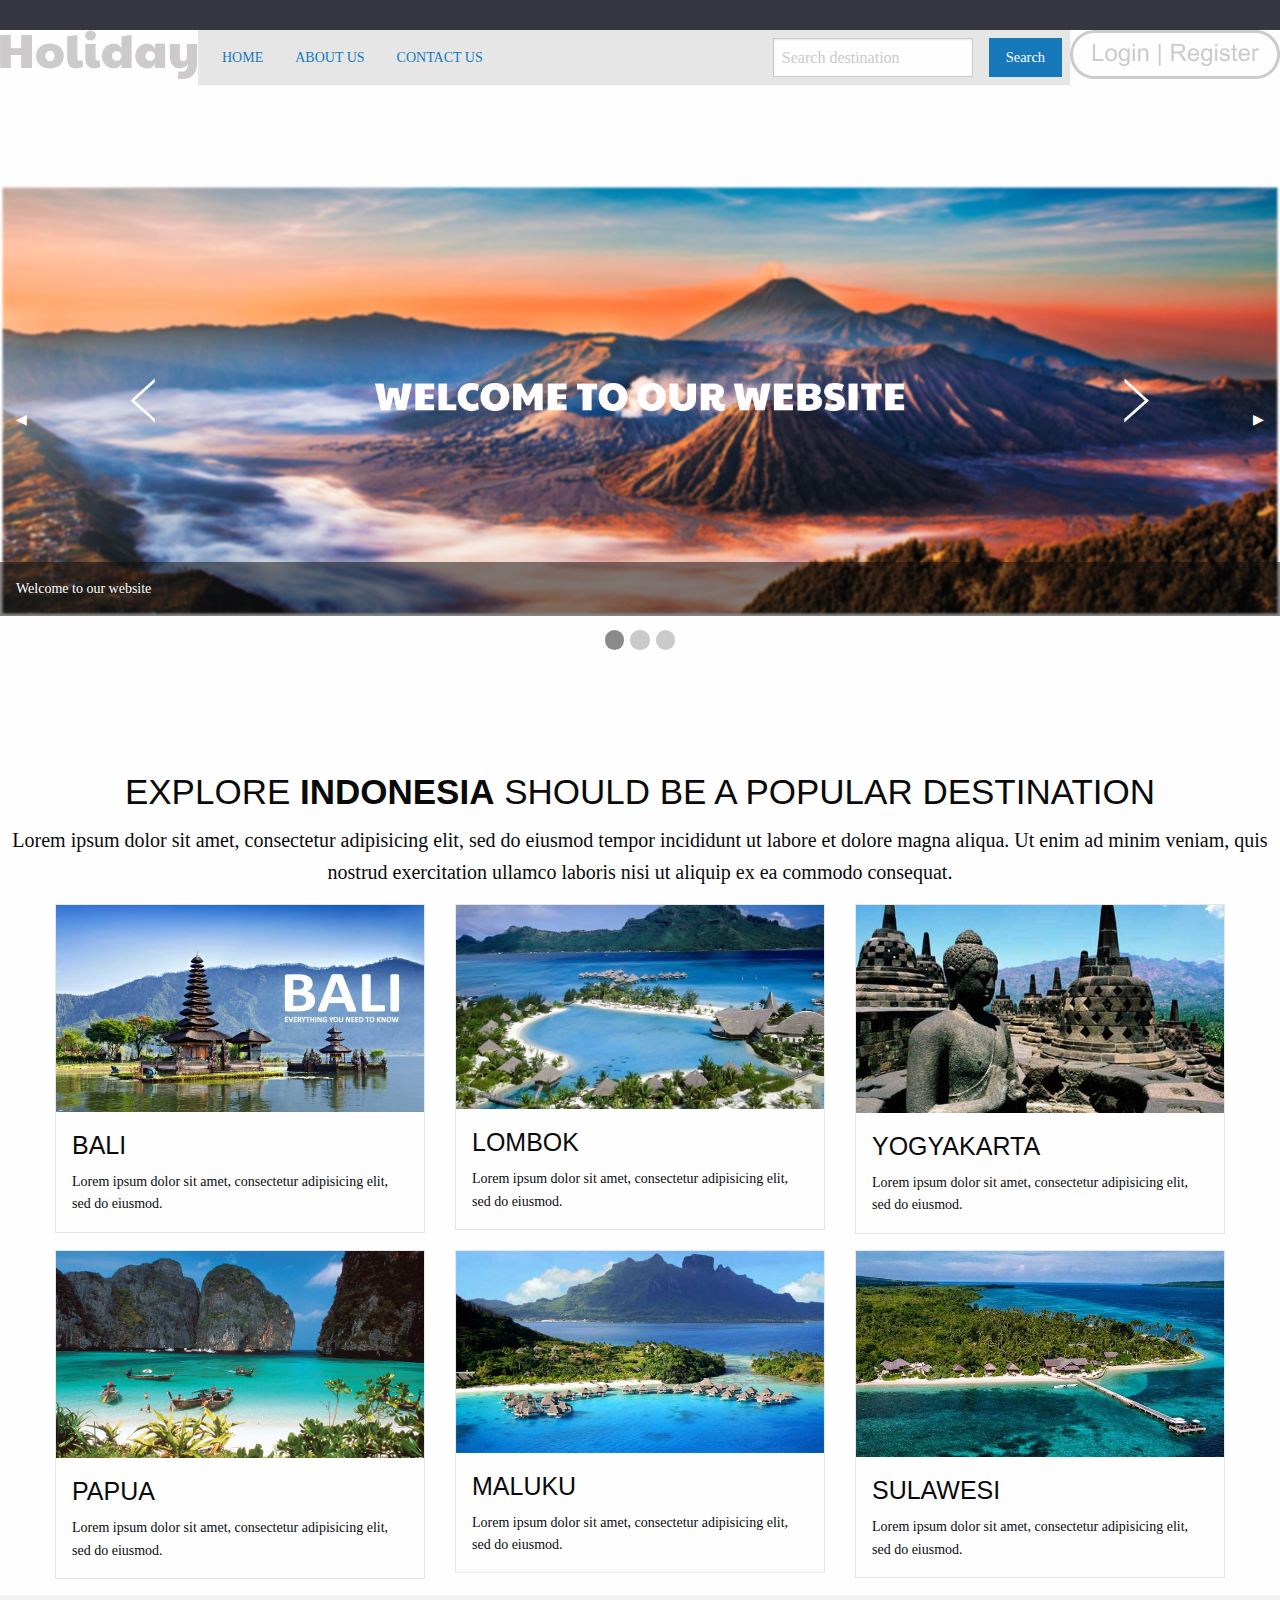
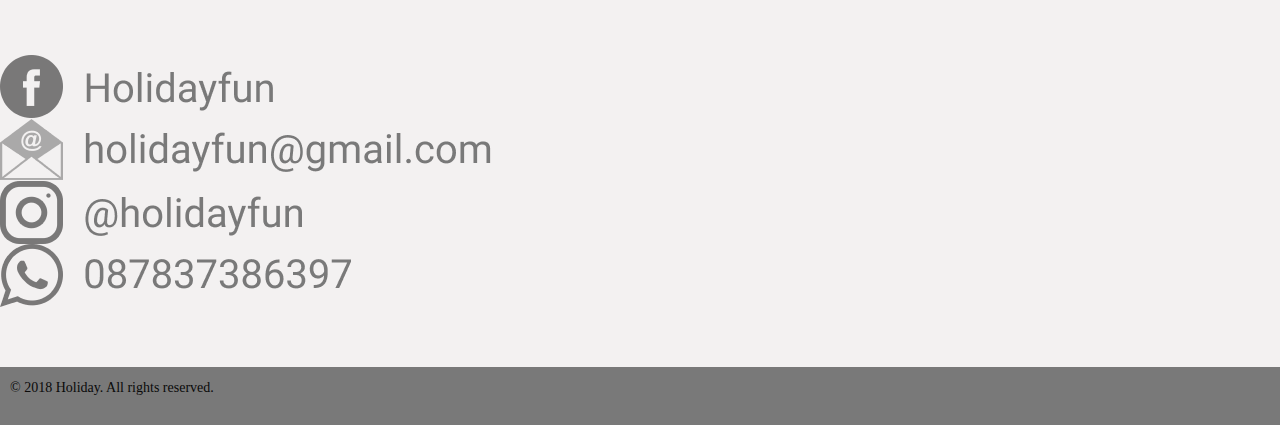
==== index.html @ 1210e340 "foundation-css" ====
<!doctype html>
<html class="no-js" lang="en" dir="ltr">
  <head>
    <meta charset="utf-8">
    <meta http-equiv="x-ua-compatible" content="ie=edge">
    <meta name="viewport" content="width=device-width, initial-scale=1.0">
    <title>Our Website</title>
    <link rel="stylesheet" href="css/font-awesome.min.css">
    <link rel="stylesheet" href="css/foundation.min.css">
    <link rel="stylesheet" href="css/app.css">
  </head>
  <body>
    <section class="topsection">
      <div class="row">
        <div class="columns medium-6 ">
          <div class="logo">
            <img src="assets/img/thumbnail/logo.png" alt="Logo">
          </div>
        </div>
        <div class="columns medium-6">
          <div class="login">
            <img src="assets/img/thumbnail/login.png" alt="Login">
          </div>
        </div>
      </div>
    </section>
  <section class="mainmenu">
    <div class="row">
      <div class="top-bar">
        <div class="top-bar-left">
          <ul class="dropdown menu" data-dropdown-menu>
            <li><a href="#">HOME</a></li>
            <li><a href="#">ABOUT US</a></li>
            <li><a href="#">CONTACT US</a></li>
          </ul>
        </div>
        <div class="top-bar-right">
          <ul class="menu">
            <li><input type="search" placeholder="Search destination"></li>
            <li><button type="button" class="button">Search</button></li>
          </ul>
        </div>
      </div>
    </div>
  </section>
<section class="slidersection">
  <div class="orbit" role="region" aria-label="Favorite Space Pictures" data-orbit>
  <div class="orbit-wrapper">
    <div class="orbit-controls">
      <button class="orbit-previous"><span class="show-for-sr">Previous Slide</span>&#9664;&#xFE0E;</button>
      <button class="orbit-next"><span class="show-for-sr">Next Slide</span>&#9654;&#xFE0E;</button>
    </div>
    <ul class="orbit-container">
      <li class="is-active orbit-slide">
        <figure class="orbit-figure">
          <img class="orbit-image" src="assets/img/thumbnail/banner.png" alt="Space">
          <figcaption class="orbit-caption">Welcome to our website</figcaption>
        </figure>
      </li>
      <li class="orbit-slide">
        <figure class="orbit-figure">
          <img class="orbit-image" src="assets/img/thumbnail/banner3.png" alt="Space">
          <figcaption class="orbit-caption">Our website title</figcaption>
        </figure>
      </li>
      <li class="orbit-slide">
        <figure class="orbit-figure">
          <img class="orbit-image" src="assets/img/thumbnail/banner2.png" alt="Space">
          <figcaption class="orbit-caption">Here will be title of website</figcaption>
        </figure>
      </li>
    </ul>
  </div>
  <nav class="orbit-bullets">
    <button class="is-active" data-slide="0"><span class="show-for-sr">First slide details.</span><span class="show-for-sr">Current Slide</span></button>
    <button data-slide="1"><span class="show-for-sr">Second slide details.</span></button>
    <button data-slide="2"><span class="show-for-sr">Third slide details.</span></button>
    </nav>
</div>
</section>
<section class="servicesection text-center">
  <div class="row">
    <div class="service">
      <h2>EXPLORE <span class="makebold">INDONESIA</span> SHOULD BE A POPULAR DESTINATION</h2>
      <p>Lorem ipsum dolor sit amet, consectetur adipisicing elit, sed do eiusmod tempor incididunt ut labore et dolore magna aliqua.
        Ut enim ad minim veniam, quis nostrud exercitation ullamco laboris nisi ut aliquip ex ea commodo consequat.
  </div>
</section>
<section class="productsection">
  <div class="grid-container">
  <div class="grid-x grid-padding-x small-up-2 medium-up-3">
    <div class="cell">
      <div class="card">
        <img src="assets/img/thumbnail/bali.jpg">
        <div class="card-section">
          <h4>BALI</h4>
          <p>Lorem ipsum dolor sit amet, consectetur adipisicing elit, sed do eiusmod.</p>
        </div>
      </div>
    </div>
    <div class="cell">
      <div class="card">
        <img src="assets/img/thumbnail/lombok.jpg">
        <div class="card-section">
          <h4>LOMBOK</h4>
          <p>Lorem ipsum dolor sit amet, consectetur adipisicing elit, sed do eiusmod.</p>
        </div>
      </div>
    </div>
    <div class="cell">
      <div class="card">
        <img src="assets/img/thumbnail/yogyakarta.jpg">
        <div class="card-section">
          <h4>YOGYAKARTA</h4>
          <p>Lorem ipsum dolor sit amet, consectetur adipisicing elit, sed do eiusmod.</p>
        </div>
      </div>
    </div>
  </div>
</div>
<div class="grid-container">
<div class="grid-x grid-padding-x small-up-2 medium-up-3">
  <div class="cell">
    <div class="card">
      <img src="assets/img/thumbnail/papua.jpg">
      <div class="card-section">
        <h4>PAPUA</h4>
        <p>Lorem ipsum dolor sit amet, consectetur adipisicing elit, sed do eiusmod.</p>
      </div>
    </div>
  </div>
  <div class="cell">
    <div class="card">
      <img src="assets/img/thumbnail/maluku.jpg">
      <div class="card-section">
        <h4>MALUKU</h4>
        <p>Lorem ipsum dolor sit amet, consectetur adipisicing elit, sed do eiusmod.</p>
      </div>
    </div>
  </div>
  <div class="cell">
    <div class="card">
      <img src="assets/img/thumbnail/sulawesi.jpg">
      <div class="card-section">
        <h4>SULAWESI</h4>
        <p>Lorem ipsum dolor sit amet, consectetur adipisicing elit, sed do eiusmod.</p>
      </div>
    </div>
  </div>
</div>
</div>
</section>


<section class="brand">
  <div class="row">
  <div class="medium-3 columns">
    <div class="samebrand">
      <img src="assets/img/thumbnail/brand.png">
    </div>
  </div>

  <div class="medium-3 columns">
    <div class="samebrand">
      <img src="assets/img/thumbnail/brand1.png">
    </div>
  </div>

  <div class="medium-3 columns">
    <div class="samebrand">
      <img src="assets/img/thumbnail/brand2.png">
    </div>
  </div>

  <div class="medium-3 columns">
    <div class="samebrand">
      <img src="assets/img/thumbnail/brand3.png">
    </div>
  </div>
</div>
</section>

<section class="footerbottom">
  <div class="row">
    <div class="medium-12 columns">
      <div class="footercenter">
        <p>&copy; 2018 Holiday. All rights reserved.</p>
      </div>
    </div>
  </div>
</section>

    <script src="js/vendor/jquery.js"></script>
    <script src="js/vendor/what-input.js"></script>
    <script src="js/vendor/foundation.js"></script>
    <script src="js/app.js"></script>
  </body>
</html>
---- css/app.css ----
*{padding: 0; margin: 0; outline: 0}
body{font-family: 'Paytone One'; font-size: 14px; line-height: 18px;}r
img{width: 100%;}
.topsection{background:#363640;padding: 15px 0}
.logo{float: left;}
.logo img{padding: 15px 0}
.login{float: right;}
.login img{padding: 15px 0}
font-size: 30px;
margin-left: 20px;

.menu > li:not (.menu-text) > a {
  border-bottom: 2px solid transparent;
  color: #8b8b8b;
  display: block;
  font-size: 15px;
  font-weight: bold;
  line-height: 1;
  padding: 0.7rem 1rem;
  text-transform: uppercase;
  border-bottom: 2px solid #02AFBA;
}
.menu > li:not (.menu-text) > a:hover{
  color: #02AFBA;border-bottom: 2px solid #02}

.slidersection{background:url(.../img/banner.png)no-repeat scroll 0 0; color: #fff; padding:100px 0}

.servicesection{}
.service h2{font-size: 35px}
.service p{font-size: 20px}
.sameservice{}
.sameservice i{}
.sameservice h3{}
.sameservice p{}
.makebold{
  font-weight: bold;
}

.brand{background:#F3F1F1; padding: 60px 0;}
.samebrand{}
.samebrand img{}

.footerbottom{padding: 10px; background: #797979;}
.footercenter{float: center;}
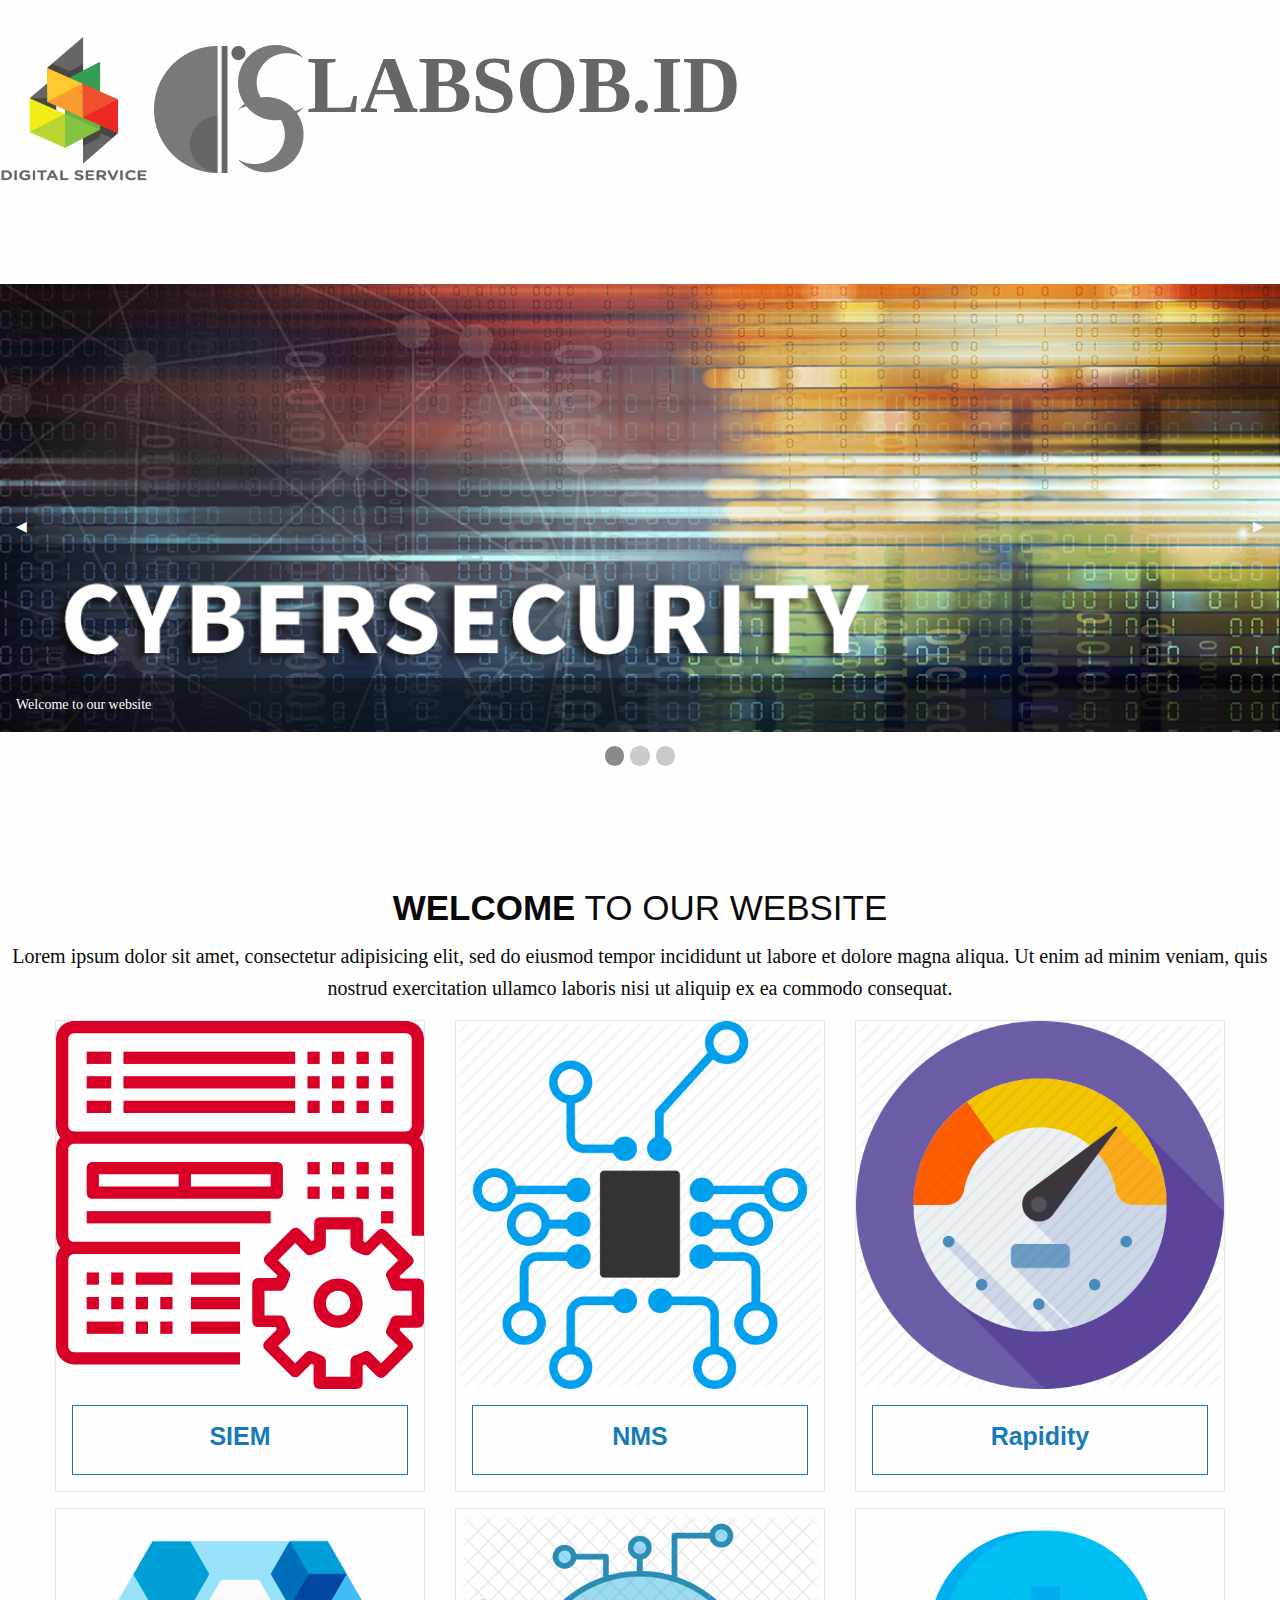
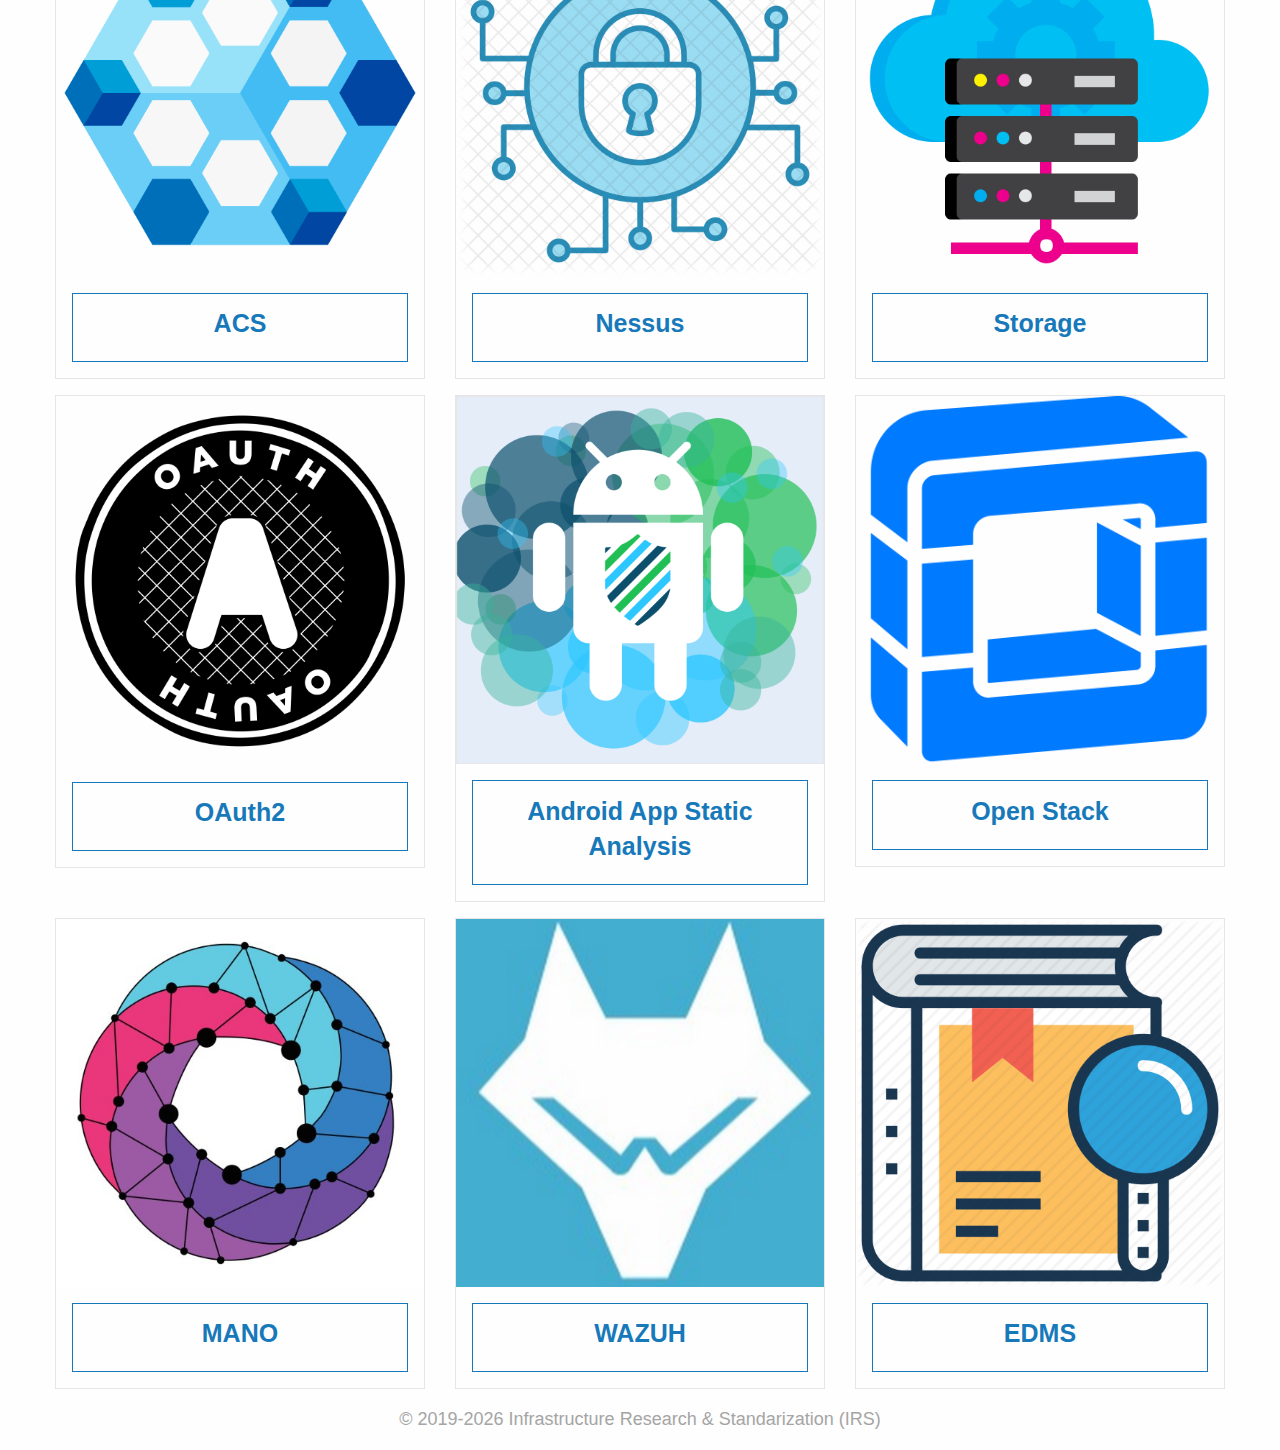
==== commit ee5d579e: "mayanedms" ====
--- a/index.html
+++ b/index.html
@@ -1,198 +1,232 @@
- <!doctype html>
+<!doctype html>
 <html class="no-js" lang="en" dir="ltr">
-  <head>
-    <meta charset="utf-8">
-    <meta http-equiv="x-ua-compatible" content="ie=edge">
-    <meta name="viewport" content="width=device-width, initial-scale=1.0">
-    <title>Our Website</title>
-    <link rel="stylesheet" href="css/font-awesome.min.css">
-    <link rel="stylesheet" href="css/foundation.min.css">
-    <link rel="stylesheet" href="css/app.css">
-  </head>
-  <body>
-    <section class="topsection">
-      <div class="row">
-        <div class="columns medium-6 ">
-          <div class="logo">
-            <img src="assets/img/thumbnail/logo.png" alt="Logo">
-          </div>
-        </div>
-        <div class="columns medium-6">
-          <div class="login">
-            <img src="assets/img/thumbnail/login.png" alt="Login">
+ <head>
+   <meta charset="utf-8">
+   <meta http-equiv="x-ua-compatible" content="ie=edge">
+   <meta name="viewport" content="width=device-width, initial-scale=1.0">
+   <title>Our Website</title>
+   <link rel="stylesheet" href="css/font-awesome.min.css">
+   <link rel="stylesheet" href="css/foundation.min.css">
+   <link rel="stylesheet" href="css/app.css">
+ </head>
+ <body>
+    <div class="row" style="margin-top:1%;">
+      <div class="columns">
+        <div class="large-12 columns medium-centered columns align-self-middel">
+          <div class="callot">
+            <label>
+            <img src="assets/img/thumbnail/ddslogo.png" style='height: 150px; width: 150px'/>
+            <img src="assets/img/thumbnail/dds.png" style='height: 50px%; width: 50px%'/>
+            <b style="font-size: 80px; font-style: arial; color: #666664;">LABSOB.ID</b>
+            </label>
           </div>
         </div>
       </div>
-    </section>
-  <section class="mainmenu">
-    <div class="row">
-      <div class="top-bar">
-        <div class="top-bar-left">
-          <ul class="dropdown menu" data-dropdown-menu>
-            <li><a href="#">HOME</a></li>
-            <li><a href="#">ABOUT US</a></li>
-            <li><a href="#">CONTACT US</a></li>
-          </ul>
-        </div>
-        <div class="top-bar-right">
-          <ul class="menu">
-            <li><input type="search" placeholder="Search destination"></li>
-            <li><button type="button" class="button">Search</button></li>
-          </ul>
-        </div>
-      </div>
     </div>
-  </section>
+  <!-- <section class="topsection">
+     <div class="row">
+       <div class="columns medium-6 ">
+         <div class="logo">
+           <img src="assets/img/thumbnail/logo.png" alt="Logo">
+         </div>
+       </div>
+       <div class="columns medium-6">
+         <div class="login">
+           <img src="assets/img/thumbnail/login.png" alt="Login">
+         </div>
+       </div>
+     </div>
+   </section>
+ <section class="mainmenu">
+   <div class="row">
+     <div class="top-bar">
+       <div class="top-bar-left">
+         <ul class="dropdown menu" data-dropdown-menu>
+           <li><a href="#">HOME</a></li>
+           <li><a href="#">ABOUT US</a></li>
+           <li><a href="#">CONTACT US</a></li>
+         </ul>
+       </div>
+       <div class="top-bar-right">
+         <ul class="menu">
+           <li><input type="search" placeholder="Search destination"></li>
+           <li><button type="button" class="button">Search</button></li>
+         </ul>
+       </div>
+     </div>
+   </div>
+ </section>//-->
 <section class="slidersection">
-  <div class="orbit" role="region" aria-label="Favorite Space Pictures" data-orbit>
-  <div class="orbit-wrapper">
-    <div class="orbit-controls">
-      <button class="orbit-previous"><span class="show-for-sr">Previous Slide</span>&#9664;&#xFE0E;</button>
-      <button class="orbit-next"><span class="show-for-sr">Next Slide</span>&#9654;&#xFE0E;</button>
-    </div>
-    <ul class="orbit-container">
-      <li class="is-active orbit-slide">
-        <figure class="orbit-figure">
-          <img class="orbit-image" src="assets/img/thumbnail/banner.png" alt="Space">
-          <figcaption class="orbit-caption">Welcome to our website</figcaption>
-        </figure>
-      </li>
-      <li class="orbit-slide">
-        <figure class="orbit-figure">
-          <img class="orbit-image" src="assets/img/thumbnail/banner3.png" alt="Space">
-          <figcaption class="orbit-caption">Our website title</figcaption>
-        </figure>
-      </li>
-      <li class="orbit-slide">
-        <figure class="orbit-figure">
-          <img class="orbit-image" src="assets/img/thumbnail/banner2.png" alt="Space">
-          <figcaption class="orbit-caption">Here will be title of website</figcaption>
-        </figure>
-      </li>
-    </ul>
-  </div>
-  <nav class="orbit-bullets">
-    <button class="is-active" data-slide="0"><span class="show-for-sr">First slide details.</span><span class="show-for-sr">Current Slide</span></button>
-    <button data-slide="1"><span class="show-for-sr">Second slide details.</span></button>
-    <button data-slide="2"><span class="show-for-sr">Third slide details.</span></button>
-    </nav>
+ <div class="orbit" role="region" aria-label="Favorite Space Pictures" data-orbit>
+ <div class="orbit-wrapper">
+   <div class="orbit-controls">
+     <button class="orbit-previous"><span class="show-for-sr">Previous Slide</span>&#9664;&#xFE0E;</button>
+     <button class="orbit-next"><span class="show-for-sr">Next Slide</span>&#9654;&#xFE0E;</button>
+   </div>
+   <ul class="orbit-container">
+     <li class="is-active orbit-slide">
+       <figure class="orbit-figure">
+         <img class="orbit-image" src="assets/img/thumbnail/landing1.jpg" alt="Space">
+         <figcaption class="orbit-caption">Welcome to our website</figcaption>
+       </figure>
+     </li>
+     <li class="orbit-slide">
+       <figure class="orbit-figure">
+         <img class="orbit-image" src="assets/img/thumbnail/landing2.jpg" alt="Space">
+         <figcaption class="orbit-caption">Our website title</figcaption>
+       </figure>
+     </li>
+     <li class="orbit-slide">
+       <figure class="orbit-figure">
+         <img class="orbit-image" src="assets/img/thumbnail/landing3.png" alt="Space">
+         <figcaption class="orbit-caption">Here will be title of website</figcaption>
+       </figure>
+     </li>
+   </ul>
+ </div>
+ <nav class="orbit-bullets">
+   <button class="is-active" data-slide="0"><span class="show-for-sr">First slide details.</span><span class="show-for-sr">Current Slide</span></button>
+   <button data-slide="1"><span class="show-for-sr">Second slide details.</span></button>
+   <button data-slide="2"><span class="show-for-sr">Third slide details.</span></button>
+   </nav>
 </div>
 </section>
 <section class="servicesection text-center">
-  <div class="row">
-    <div class="service">
-      <h2>EXPLORE <span class="makebold">INDONESIA</span> SHOULD BE A POPULAR DESTINATION</h2>
-      <p>Lorem ipsum dolor sit amet, consectetur adipisicing elit, sed do eiusmod tempor incididunt ut labore et dolore magna aliqua.
-        Ut enim ad minim veniam, quis nostrud exercitation ullamco laboris nisi ut aliquip ex ea commodo consequat.
-  </div>
+ <div class="row">
+   <div class="service">
+     <h2><span class="makebold">WELCOME</span> TO OUR WEBSITE</h2>
+     <p>Lorem ipsum dolor sit amet, consectetur adipisicing elit, sed do eiusmod tempor incididunt ut labore et dolore magna aliqua.
+       Ut enim ad minim veniam, quis nostrud exercitation ullamco laboris nisi ut aliquip ex ea commodo consequat.
+ </div>
 </section>
 <section class="productsection">
-  <div class="grid-container">
-  <div class="grid-x grid-padding-x small-up-2 medium-up-3">
-    <div class="cell">
-      <div class="card">
-        <img src="assets/img/thumbnail/bali.jpg">
-        <div class="card-section">
-          <h4>BALI</h4>
-          <p>Lorem ipsum dolor sit amet, consectetur adipisicing elit, sed do eiusmod.</p>
-        </div>
-      </div>
-    </div>
-    <div class="cell">
-      <div class="card">
-        <img src="assets/img/thumbnail/lombok.jpg">
-        <div class="card-section">
-          <h4>LOMBOK</h4>
-          <p>Lorem ipsum dolor sit amet, consectetur adipisicing elit, sed do eiusmod.</p>
-        </div>
-      </div>
-    </div>
-    <div class="cell">
-      <div class="card">
-        <img src="assets/img/thumbnail/yogyakarta.jpg">
-        <div class="card-section">
-          <h4>YOGYAKARTA</h4>
-          <p>Lorem ipsum dolor sit amet, consectetur adipisicing elit, sed do eiusmod.</p>
-        </div>
-      </div>
-    </div>
-  </div>
-</div>
-<div class="grid-container">
+ <div class="grid-container text-center">
+ <div class="grid-x grid-padding-x small-up-2 medium-up-3">
+   <div class="cell">
+     <div class="card">
+       <a href ="https://labsob.id/owner/"><img src="assets/img/thumbnail/siem.svg"></a>
+       <div class="card-section">
+         <a class="expanded button hollow" href ="https://labsob.id/owner/"><h4><span class="makebold">SIEM</span></h4></a>
+       </div>
+     </div>
+   </div>
+   <div class="cell">
+     <div class="card">
+       <a href="https://nms.labsob.id/"><img src="assets/img/thumbnail/nms.png"></a>
+       <div class="card-section">
+         <a class="expanded button hollow" href="https://nms.labsob.id/"><h4 class="makebold"><span>NMS</span></h4></a>
+       </div>
+     </div>
+   </div>
+   <div class="cell">
+     <div class="card">
+       <a href="https://rapidity.labsob.id/"><img src="assets/img/thumbnail/rapidity.png"></a>
+       <div class="card-section">
+         <a class="expanded button hollow" href="https://rapidity.labsob.id/"><h4><span class="makebold">Rapidity</span></h4></a>
+       </div>
+     </div>
+   </div>
+ </div>
+</div>
+<div class="grid-container text-center">
 <div class="grid-x grid-padding-x small-up-2 medium-up-3">
-  <div class="cell">
-    <div class="card">
-      <img src="assets/img/thumbnail/papua.jpg">
-      <div class="card-section">
-        <h4>PAPUA</h4>
-        <p>Lorem ipsum dolor sit amet, consectetur adipisicing elit, sed do eiusmod.</p>
-      </div>
-    </div>
-  </div>
-  <div class="cell">
-    <div class="card">
-      <img src="assets/img/thumbnail/maluku.jpg">
-      <div class="card-section">
-        <h4>MALUKU</h4>
-        <p>Lorem ipsum dolor sit amet, consectetur adipisicing elit, sed do eiusmod.</p>
-      </div>
-    </div>
-  </div>
-  <div class="cell">
-    <div class="card">
-      <img src="assets/img/thumbnail/sulawesi.jpg">
-      <div class="card-section">
-        <h4>SULAWESI</h4>
-        <p>Lorem ipsum dolor sit amet, consectetur adipisicing elit, sed do eiusmod.</p>
-      </div>
-    </div>
-  </div>
+ <div class="cell">
+   <div class="card">
+     <a href="https://acs.labsob.id/"><img src="assets/img/thumbnail/acs.png"></a>
+     <div class="card-section">
+       <a class="expanded button hollow" href="https://acs.labsob.id/"><h4><span class="makebold">ACS</span></h4></a>
+     </div>
+   </div>
+ </div>
+ <div class="cell">
+   <div class="card">
+     <a href="https://ness.labsob.id/"><img src="assets/img/thumbnail/nessus.png"></a>
+     <div class="card-section">
+       <a class="expanded button hollow" href="https://ness.labsob.id/"><h4><span class="makebold">Nessus</span></h4></a>
+     </div>
+   </div>
+ </div>
+ <div class="cell">
+   <div class="card">
+     <a href="https://storage.labsob.id/"><img src="assets/img/thumbnail/storage.png"></a>
+     <div class="card-section">
+       <a class="expanded button hollow" href="https://storage.labsob.id/"><h4><span class="makebold">Storage</span></h4></a>
+     </div>
+   </div>
+ </div>
+</div>
+</div>
+<div class="grid-container text-center">
+<div class="grid-x grid-padding-x small-up-2 medium-up-3">
+ <div class="cell">
+   <div class="card">
+     <a href="https://sample.labsob.id/"><img src="assets/img/thumbnail/oauth2.png"></a>
+     <div class="card-section">
+       <a class="expanded button hollow" href="https://sample.labsob.id/"><h4><span class="makebold">OAuth2</span></h4></a>
+     </div>
+   </div>
+ </div>
+ <div class="cell">
+   <div class="card">
+     <a href="https://mobsf.labsob.id/"><img src="assets/img/thumbnail/android.png"></a>
+     <div class="card-section">
+       <a class="expanded button hollow" href="https://mobsf.labsob.id/"><h4><span class="makebold">Android App Static Analysis</span></h4></a>
+     </div>
+   </div>
+ </div>
+ <div class="cell">
+   <div class="card">
+     <a href="https://stack.labsob.id/"><img src="assets/img/thumbnail/stack.png"></a>
+     <div class="card-section">
+       <a class="expanded button hollow" href="https://stack.labsob.id/"><h4><span class="makebold">Open Stack</span></h4></a>
+     </div>
+   </div>
+ </div>
+</div>
+</div>
+<div class="grid-container text-center">
+<div class="grid-x grid-padding-x small-up-2 medium-up-3">
+<div class="cell">
+ <div class="card">
+   <a href="http://mano.labsob.id/"><img src="assets/img/thumbnail/mano.jpg"></a>
+   <div class="card-section">
+     <a class="expanded button hollow" href="http://mano.labsob.id/"><h4><span class="makebold">MANO</span></h4></a>
+   </div>
+ </div>
+</div>
+<div class="cell">
+ <div class="card">
+   <a href="http://kibana.labsob.id/"><img src="assets/img/thumbnail/wazuh.jpg"></a>
+   <div class="card-section">
+     <a class="expanded button hollow" href="http://kibana.labsob.id/"><h4><span class="makebold">WAZUH</span></h4></a>
+   </div>
+ </div>
+</div>
+<div class="cell">
+ <div class="card">
+   <a href="http://mayan.labsob.id/"><img src="assets/img/thumbnail/edms.png"></a>
+   <div class="card-section">
+     <a class="expanded button hollow" href="http://mayan.labsob.id"><h4><span class="makebold">EDMS</span></h4></a>
+   </div>
+ </div>
+</div>
 </div>
 </div>
 </section>
 
+<section class="">
+ <div class="row container text-center">
+   <div class="small-12 columns">
+     <div class="footercenter">
+       <h4><p style="font-style: ; font-size : 18px; color : #A5A5A5;">&copy; 2019<script>new Date().getFullYear()>2019&&document.write("-"+new Date().getFullYear());</script> Infrastructure Research & Standarization (IRS)</p></h4>
+     </div>
+   </div>
+ </div>
+</section>
 
-<section class="brand">
-  <div class="row">
-  <div class="medium-3 columns">
-    <div class="samebrand">
-      <img src="assets/img/thumbnail/brand.png">
-    </div>
-  </div>
-
-  <div class="medium-3 columns">
-    <div class="samebrand">
-      <img src="assets/img/thumbnail/brand1.png">
-    </div>
-  </div>
-
-  <div class="medium-3 columns">
-    <div class="samebrand">
-      <img src="assets/img/thumbnail/brand2.png">
-    </div>
-  </div>
-
-  <div class="medium-3 columns">
-    <div class="samebrand">
-      <img src="assets/img/thumbnail/brand3.png">
-    </div>
-  </div>
-</div>
-</section>
-
-<section class="footerbottom">
-  <div class="row">
-    <div class="medium-12 columns">
-      <div class="footercenter">
-        <p>&copy; 2018 Holiday. All rights reserved.</p>
-      </div>
-    </div>
-  </div>
-</section>
-
-    <script src="js/vendor/jquery.js"></script>
-    <script src="js/vendor/what-input.js"></script>
-    <script src="js/vendor/foundation.js"></script>
-    <script src="js/app.js"></script>
-  </body>
+   <script src="js/vendor/jquery.js"></script>
+   <script src="js/vendor/what-input.js"></script>
+   <script src="js/vendor/foundation.js"></script>
+   <script src="js/app.js"></script>
+ </body>
 </html>
